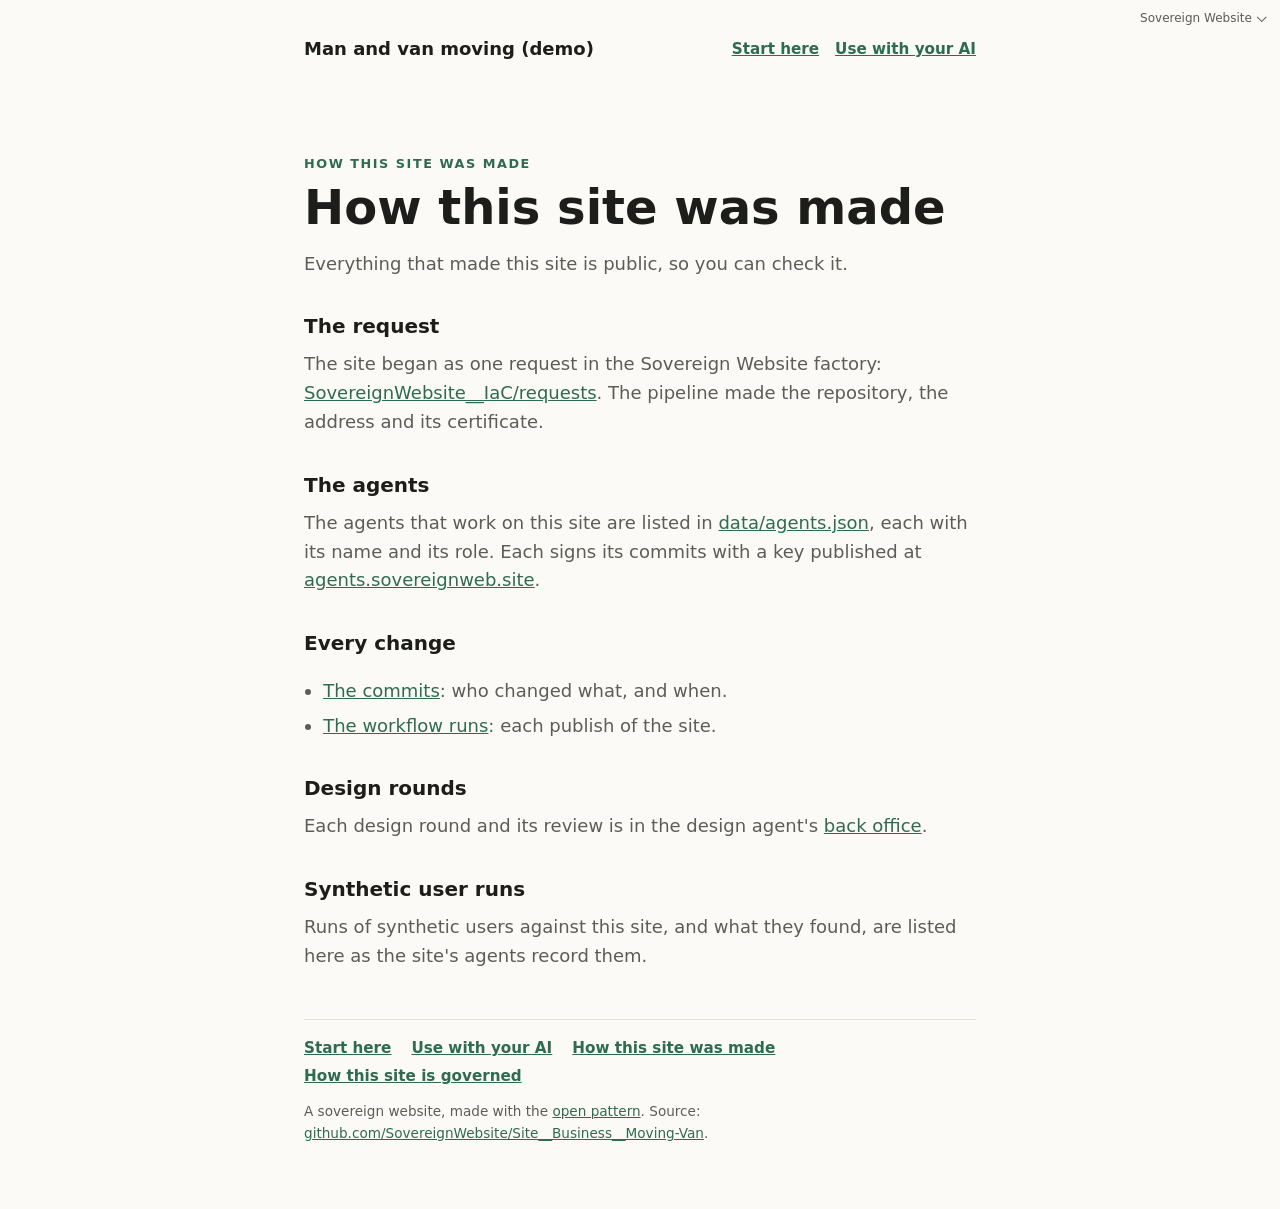
==== site/admin/index.html @ 3c973616 "Seed 23 files from SovereignWebsite__IaC (org-apply)" ====
<!doctype html>
<html lang="en-GB">
<head>
<meta charset="utf-8">
<meta name="viewport" content="width=device-width, initial-scale=1">
<title>How this site was made: Man and van moving (demo)</title>
<meta name="description" content="How this site was made: the request, the agents, the commits, the design rounds and the test runs.">
<meta property="og:type" content="website">
<meta property="og:site_name" content="Man and van moving (demo)">
<meta property="og:locale" content="en_GB">
<meta property="og:url" content="https://moving-van.business.sovereignweb.site/admin/">
<meta property="og:title" content="How this site was made: Man and van moving (demo)">
<meta property="og:description" content="How this site was made: the request, the agents, the commits, the design rounds and the test runs.">
<meta property="og:image" content="https://moving-van.business.sovereignweb.site/assets/share/card-1200x630.jpg">
<meta property="og:image:type" content="image/jpeg">
<meta property="og:image:width" content="1200">
<meta property="og:image:height" content="630">
<meta property="og:image:alt" content="Man and van moving (demo)">
<meta name="twitter:card" content="summary_large_image">
<meta name="twitter:title" content="How this site was made: Man and van moving (demo)">
<meta name="twitter:description" content="How this site was made: the request, the agents, the commits, the design rounds and the test runs.">
<meta name="twitter:image" content="https://moving-van.business.sovereignweb.site/assets/share/card-1200x630.jpg">
<link rel="canonical" href="https://moving-van.business.sovereignweb.site/admin/">
<style>
:root{--bg:#fbfaf7;--fg:#1d1d1b;--muted:#5d5c57;--accent:#2f6b4f;--line:#e4e1d8}
@media (prefers-color-scheme:dark){:root{--bg:#141513;--fg:#ecebe6;--muted:#a8a69e;--accent:#7fc3a0;--line:#2c2d29}}
*{box-sizing:border-box}body{margin:0;background:var(--bg);color:var(--fg);font:18px/1.6 system-ui,-apple-system,Segoe UI,sans-serif}
main{max-width:44rem;margin:0 auto;padding:10vh 1rem 4rem}
.skip{position:absolute;left:-999px}.skip:focus{left:1rem;top:1rem}
.mark{font-size:.8rem;letter-spacing:.12em;text-transform:uppercase;color:var(--accent);font-weight:600}
h1{font-size:clamp(2rem,6vw,3rem);line-height:1.1;margin:.4rem 0 1rem}
p{color:var(--muted);margin:0 0 1rem}a{color:var(--accent)}
footer{margin-top:3rem;padding-top:1rem;border-top:1px solid var(--line);font-size:.85rem;color:var(--muted)}
/* The Sovereign Website credit on a customer's site: one small, muted control at the far top right that opens a
   pop-up menu of the family links. Not a strip and not a menu bar: the site is about its owner (Dinis, 20 November
   2026: "It needs to fundamentally be about the site and who is it about ... top right pop-up menu").
   CSS only (details/summary), so no script and no CSP issue. It sits in the page's corner, above the owner's header;
   a site whose own header uses that corner moves it with --family-top / --family-right.
   To remove it, the owner sets one attribute: <html data-family-credit="off">. */
.family-credit{--fam-fg:var(--family-fg,#5a5a5a);--fam-strong:var(--family-fg-strong,#111);--fam-bg:var(--family-bg,#fff);
  position:absolute;top:var(--family-top,.4rem);right:var(--family-right,.75rem);z-index:50;font-size:.75rem;line-height:1.4}
@media (prefers-color-scheme:dark){.family-credit{--fam-fg:var(--family-fg,#b5b5b5);--fam-strong:var(--family-fg-strong,#fff);--fam-bg:var(--family-bg,#1c1c1c)}}
.family-credit summary{display:inline-flex;align-items:center;gap:.3rem;cursor:pointer;color:var(--fam-fg);list-style:none;min-height:24px;padding:.15rem .3rem;border-radius:4px}
.family-credit summary::-webkit-details-marker{display:none}
.family-credit summary::after{content:"";width:.35rem;height:.35rem;border:solid currentColor;border-width:0 1px 1px 0;transform:rotate(45deg) translateY(-2px)}
.family-credit summary:hover,.family-credit summary:focus-visible,.family-credit[open] summary{color:var(--fam-strong)}
.family-credit ul{position:absolute;right:0;top:100%;margin:.25rem 0 0;padding:.35rem 0;list-style:none;min-width:11rem;
  background:var(--fam-bg);border:1px solid rgba(127,127,127,.3);border-radius:6px;box-shadow:0 4px 16px rgba(0,0,0,.12)}
.family-credit a{display:block;padding:.3rem .8rem;min-height:24px;color:var(--fam-fg);text-decoration:none}
.family-credit a:hover,.family-credit a:focus-visible{color:var(--fam-strong);background:rgba(127,127,127,.1)}
.family-credit .family-gap{border-bottom:1px solid rgba(127,127,127,.25);padding-bottom:.3rem;margin-bottom:.3rem}
[data-family-credit="off"] .family-credit{display:none}
@media print{.family-credit{display:none}}
.top{display:flex;flex-wrap:wrap;align-items:center;gap:.5rem 1.5rem;max-width:44rem;margin:0 auto;padding:2.2rem 1rem 0}
.top .name{font-weight:600;color:var(--fg);text-decoration:none}
.own{display:flex;gap:1rem;margin-left:auto;font-size:.95rem}
.own a,.site-links a{color:var(--accent);font-weight:600}
.site-links{display:flex;flex-wrap:wrap;gap:.25rem 1.25rem;margin-bottom:.8rem;font-size:.95rem}
@media (max-width:40rem){.own{margin:0;width:100%}}
h2{font-size:1.25rem;margin:2rem 0 .5rem}ol,ul.plain{color:var(--muted);padding-left:1.2rem}li{margin:.35rem 0}
pre{background:rgba(127,127,127,.1);padding:.8rem 1rem;border-radius:6px;white-space:pre-wrap;font-size:.9rem;color:var(--fg)}
code{font-size:.9em}main a,main code{overflow-wrap:anywhere}
@media (max-width:599px){footer,.family-credit,.family,.site-links{font-size:15px}}
</style>
</head>
<body>
<a class="skip" href="#main">Skip to content</a>
<details class="family-credit">
  <summary>Sovereign Website</summary>
  <ul>
    <li><a href="/start/">Start here</a></li>
    <li><a href="/agents/">Use with your AI</a></li>
    <li class="family-gap"><a href="/admin/">How this site was made</a></li>
    <li><a href="https://sovereignwebsite.ai/">Sovereign Website</a></li>
    <li><a href="https://sovereignwebsite.org/">Principles</a></li>
    <li><a href="https://sovereignwebsite.site/">Hosted</a></li>
    <li><a href="https://hub.sovereignweb.site/">Hub</a></li>
    <li><a href="https://agents.sovereignweb.site/">Agents</a></li>
    <li><a href="https://vault.sovereignwebsite.site/">Vault</a></li>
    <li><a href="https://agenticcells.ai/">AgentiCCells</a></li>
    <li><a href="https://riskmandate.ai/">RiskMandate</a></li>
    <li><a href="https://newsroom.sgit.ai/">Newsroom</a></li>
  </ul>
</details>
<header class="top">
  <a class="name" href="/">Man and van moving (demo)</a>
  <nav class="own" aria-label="This site">
    <a href="/start/">Start here</a>
    <a href="/agents/">Use with your AI</a>
  </nav>
</header>
<main id="main">
<div class="mark">How this site was made</div>
<h1>How this site was made</h1>
<p>Everything that made this site is public, so you can check it.</p>
<h2>The request</h2>
<p>The site began as one request in the Sovereign Website factory: <a href="https://github.com/SovereignWebsite/SovereignWebsite__IaC/tree/dev/requests">SovereignWebsite__IaC/requests</a>. The pipeline made the repository, the address and its certificate.</p>
<h2>The agents</h2>
<p>The agents that work on this site are listed in <a href="/data/agents.json">data/agents.json</a>, each with its name and its role. Each signs its commits with a key published at <a href="https://agents.sovereignweb.site/">agents.sovereignweb.site</a>.</p>
<h2>Every change</h2>
<ul class="plain">
<li><a href="https://github.com/SovereignWebsite/Site__Business__Moving-Van/commits/dev">The commits</a>: who changed what, and when.</li>
<li><a href="https://github.com/SovereignWebsite/Site__Business__Moving-Van/actions">The workflow runs</a>: each publish of the site.</li>
</ul>
<h2>Design rounds</h2>
<p>Each design round and its review is in the design agent's <a href="https://design.agents.sovereignweb.site/back-office.html">back office</a>.</p>
<h2>Synthetic user runs</h2>
<p>Runs of synthetic users against this site, and what they found, are listed here as the site's agents record them.</p>

<footer>
<nav class="site-links" aria-label="About this site">
  <a href="/start/">Start here</a>
  <a href="/agents/">Use with your AI</a>
  <a href="/admin/">How this site was made</a>
  <a href="/policy/">How this site is governed</a>
</nav>
A sovereign website, made with the <a href="https://sovereignwebsite.org/">open pattern</a>. Source: <a href="https://github.com/SovereignWebsite/Site__Business__Moving-Van">github.com/SovereignWebsite/Site__Business__Moving-Van</a>.
</footer>
</main>
</body>
</html>
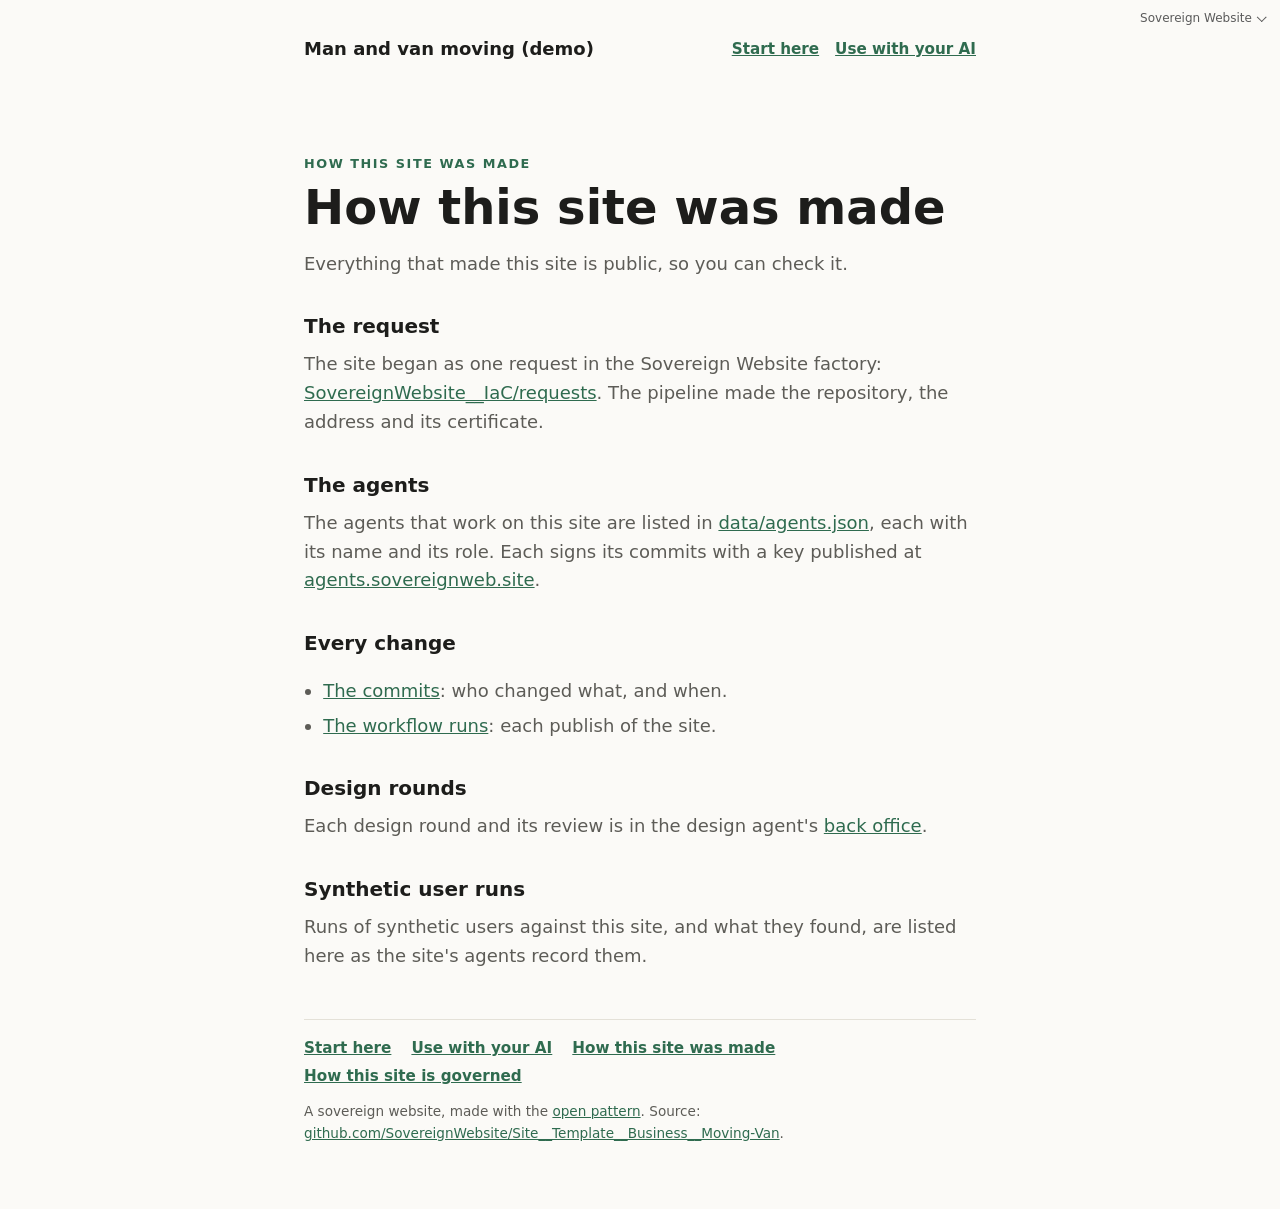
==== commit a85484dc: "The other four designs, a design chooser and the new address Moving day (/moving-day/), The boxes (/" ====
--- a/site/admin/index.html
+++ b/site/admin/index.html
@@ -8,10 +8,10 @@
 <meta property="og:type" content="website">
 <meta property="og:site_name" content="Man and van moving (demo)">
 <meta property="og:locale" content="en_GB">
-<meta property="og:url" content="https://moving-van.business.sovereignweb.site/admin/">
+<meta property="og:url" content="https://moving-van.business.template.sovereignweb.site/admin/">
 <meta property="og:title" content="How this site was made: Man and van moving (demo)">
 <meta property="og:description" content="How this site was made: the request, the agents, the commits, the design rounds and the test runs.">
-<meta property="og:image" content="https://moving-van.business.sovereignweb.site/assets/share/card-1200x630.jpg">
+<meta property="og:image" content="https://moving-van.business.template.sovereignweb.site/assets/share/card-1200x630.jpg">
 <meta property="og:image:type" content="image/jpeg">
 <meta property="og:image:width" content="1200">
 <meta property="og:image:height" content="630">
@@ -19,8 +19,8 @@
 <meta name="twitter:card" content="summary_large_image">
 <meta name="twitter:title" content="How this site was made: Man and van moving (demo)">
 <meta name="twitter:description" content="How this site was made: the request, the agents, the commits, the design rounds and the test runs.">
-<meta name="twitter:image" content="https://moving-van.business.sovereignweb.site/assets/share/card-1200x630.jpg">
-<link rel="canonical" href="https://moving-van.business.sovereignweb.site/admin/">
+<meta name="twitter:image" content="https://moving-van.business.template.sovereignweb.site/assets/share/card-1200x630.jpg">
+<link rel="canonical" href="https://moving-van.business.template.sovereignweb.site/admin/">
 <style>
 :root{--bg:#fbfaf7;--fg:#1d1d1b;--muted:#5d5c57;--accent:#2f6b4f;--line:#e4e1d8}
 @media (prefers-color-scheme:dark){:root{--bg:#141513;--fg:#ecebe6;--muted:#a8a69e;--accent:#7fc3a0;--line:#2c2d29}}
@@ -99,8 +99,8 @@
 <p>The agents that work on this site are listed in <a href="/data/agents.json">data/agents.json</a>, each with its name and its role. Each signs its commits with a key published at <a href="https://agents.sovereignweb.site/">agents.sovereignweb.site</a>.</p>
 <h2>Every change</h2>
 <ul class="plain">
-<li><a href="https://github.com/SovereignWebsite/Site__Business__Moving-Van/commits/dev">The commits</a>: who changed what, and when.</li>
-<li><a href="https://github.com/SovereignWebsite/Site__Business__Moving-Van/actions">The workflow runs</a>: each publish of the site.</li>
+<li><a href="https://github.com/SovereignWebsite/Site__Template__Business__Moving-Van/commits/dev">The commits</a>: who changed what, and when.</li>
+<li><a href="https://github.com/SovereignWebsite/Site__Template__Business__Moving-Van/actions">The workflow runs</a>: each publish of the site.</li>
 </ul>
 <h2>Design rounds</h2>
 <p>Each design round and its review is in the design agent's <a href="https://design.agents.sovereignweb.site/back-office.html">back office</a>.</p>
@@ -114,7 +114,7 @@
   <a href="/admin/">How this site was made</a>
   <a href="/policy/">How this site is governed</a>
 </nav>
-A sovereign website, made with the <a href="https://sovereignwebsite.org/">open pattern</a>. Source: <a href="https://github.com/SovereignWebsite/Site__Business__Moving-Van">github.com/SovereignWebsite/Site__Business__Moving-Van</a>.
+A sovereign website, made with the <a href="https://sovereignwebsite.org/">open pattern</a>. Source: <a href="https://github.com/SovereignWebsite/Site__Template__Business__Moving-Van">github.com/SovereignWebsite/Site__Template__Business__Moving-Van</a>.
 </footer>
 </main>
 </body>
